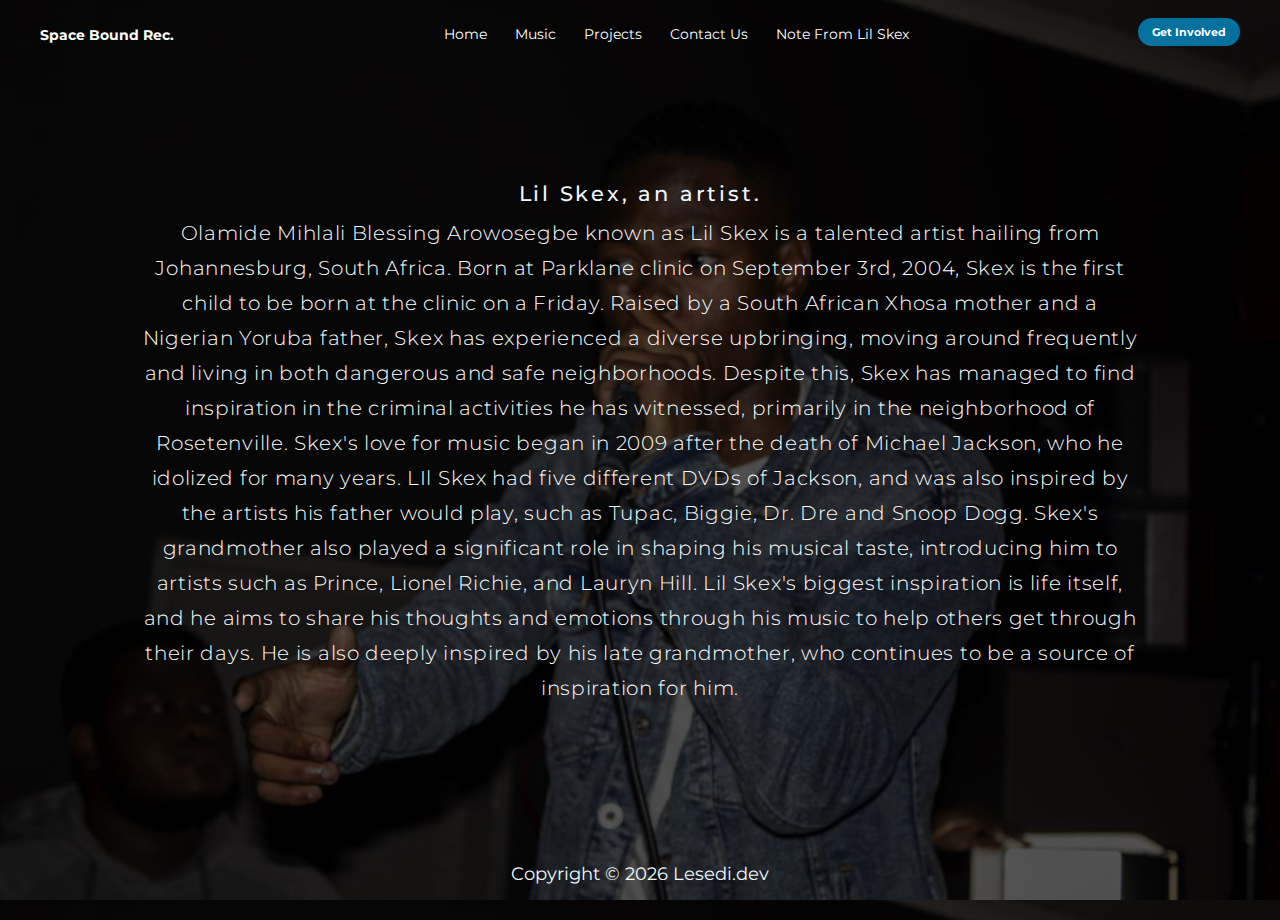
==== About.html @ d2c8c2b6 "Add files via upload" ====
<!DOCTYPE html>
<html lang="en">
<head>
    <meta charset="UTF-8">
    <meta name="viewport" content="width=device-width, initial-scale=1.0">
    <link rel="stylesheet" href="https://cdnjs.cloudflare.com/ajax/libs/font-awesome/6.5.2/css/all.min.css" integrity="sha512-SnH5WK+bZxgPHs44uWIX+LLJAJ9/2PkPKZ5QiAj6Ta86w+fsb2TkcmfRyVX3pBnMFcV7oQPJkl9QevSCWr3W6A==" crossorigin="anonymous" referrerpolicy="no-referrer" />
    <link rel="icon" type="image/x-icon" href="Images/iconn.png">
    <title>Lil Skex</title>
    <link rel="stylesheet" href="style.css">
</head>
<body align="center">
  <header>
    <div class="navbar">
      <div class="logo"><a href="Index.html">Space Bound Rec.</a></div>
          <ul class="links">
          <li><a href="Index.html">Home</a></li>
        <li><a href="Music.html">Music</a></li>
        <li><a href="Projects.html">Projects</a></li>
        <li><a href="Contact Us.html">Contact Us</a></li>
        <li><a href="Note from Lil Skex.html">Note From Lil Skex</a></li>
        </ul>
        <a href="Getinvolved.html" class="action_btn">Get Involved</a>
        <div class="toggle_btn">
        <i class="fa-solid fa-bars fa-xs" style="color: #ffffff;"></i>
        </div>
    </div>
    <div class="dropdown_menu">
      <li><a href="Index.html">Home</a></li>
      <li><a href="Music.html">Music</a></li>
      <li><a href="Projects.html">Projects</a></li>
      <li><a href="About.html">About</a></li>
      <li><a href="Contact Us.html">Contact Us</a></li>
      <li><a href="Note from Lil Skex.html">Note From Lil Skex</a></li>
      <li><a href="Getinvolved.html" class="action_btn">Get Involved</a></li>
    </div>
  </header>       
  
  <script>
    const toggleBtn= document.querySelector('.toggle_btn')
    const toggleBtnIcon= document.querySelector('.toggle_btn i')
    const dropDownMenu= document.querySelector('.dropdown_menu')
  
    toggleBtn.onclick = function (){
      dropDownMenu.classList.toggle('open')
      const isOpen = dropDownMenu.classList.contains('open')
  
      toggleBtnIcon.classList = isOpen
      ? 'fa-solid fa-xmark'
      : 'fa-solid fa-bars'
    }
  </script>
  <section id="about">
    <div class="about container">
        <div class="col-left">
          
        </div>
        <div class="col-right">
            
            <h2>Lil Skex, an artist.</h2>
            <p>Olamide Mihlali Blessing Arowosegbe known as Lil Skex is a talented artist hailing from Johannesburg, South Africa. Born at Parklane clinic on September 3rd, 2004, Skex is the first child to be born at the clinic on a Friday. Raised by a South African Xhosa mother and a Nigerian Yoruba father, Skex has experienced a diverse upbringing, moving around frequently and living in both dangerous and safe neighborhoods. Despite this, Skex has managed to find inspiration in the criminal activities he has witnessed, primarily in the neighborhood of Rosetenville.

                Skex's love for music began in 2009 after the death of Michael Jackson, who he idolized for many years. LIl Skex had five different DVDs of Jackson, and was also inspired by the artists his father would play, such as Tupac, Biggie, Dr. Dre and Snoop Dogg. Skex's grandmother also played a significant role in shaping his musical taste, introducing him to artists such as Prince, Lionel Richie, and Lauryn Hill.
                
                Lil Skex's biggest inspiration is life itself, and he aims to share his thoughts and emotions through his music to help others get through their days. He is also deeply inspired by his late grandmother, who continues to be a source of inspiration for him.</p>
        </div>
    </div>
</section>
<!---End About Section--->
 
</body>
<footer>
  Copyright &copy; <script>document.write(new Date().getFullYear())</script> Lesedi.dev
</footer>
</html>
---- style.css ----
@import url('https://fonts.googleapis.com/css2?family=Montserrat:wght@500&display=swap');
html{
    height: 100%;
    box-sizing: border-box;
    font-size: 14px;
    font-family: 'Montserrat', sans-serif;
    }
    a{
        text-decoration: none;
}
body {
    background-image: url(img/pic1.jpg);
    background-size: cover;
    background-position: center;
    color: aliceblue;
    font-size: 20px;
    position: relative;
    margin: 0;
    min-height: 100%;
    padding-bottom: 6.7rem;
    box-sizing: inherit;

  }
  
  li{
    list-style: none;
  }

  a{
    text-decoration: none;
    color: #fff;
    font-size: 1rem;
  }

  a:hover{
    color: rgba(0, 179, 255, 0.603);
  }
#hero h1{
    display: block;
    align-items: center;
    letter-spacing: 5px;
    line-height: 180px;
    font-size: 4rem;
}
  /* Header */
header{
   position: relative;
   padding:  0 2rem;
}

.navbar {
    width: 100%;
    max-width: 1200px;
    margin: 0 auto;
    display: flex;
    align-items: center;
    justify-content: space-between;
}

.navbar .links{
    display: flex;
    gap: 2rem;
}

.navbar .toggle_btn{
    font-size: 1,5rem;
    cursor: pointer;
    display: none
}

.navbar .logo{
    font-size: 1.5rem;
    font-weight: bold;
}
.action_btn{
    background-color:  rgba(0, 179, 255, 0.603);
    color: #fff;
    padding: 0.5rem 1rem;
    border: none;
    outline: none;
    border-radius: 20px;
    font-size: 0.8rem;
    font-weight: bold;
    cursor: pointer;
    transition: scale 0.2 ease;
}
.action_btn:hover{
    scale: 1.05;
    color: #fff;
}
.action_btn:active{
    scale: 0.95;
}

/* Dropdown menu */
.dropdown_menu{
    display: none;
    position: absolute;
    right: 2rem;
    top: 60px;
    height: 0;
    width: 300px;
    background: rgba(255, 255, 255, 0.1);
    backdrop-filter: blur(15px);
    border-radius: 10px;
    overflow: hidden;
    transition:  height .2s cubic-bezier(0.175, 0.885, 0.32, 1.275);
}
.dropdown_menu.open{
    height: 340px;
}
.dropdown_menu li{
    padding: 0.7rem;
    display: flex;
    align-items: center;
    justify-content: center;
}
.dropdown_menu .action_btn{
    width: 100%;
    display: flex;
    justify-content: center;
}
/* music Section */

.product{
    overflow: hidden;
    background:   rgba(1, 75, 106, 0.603);
    text-align: center;
    width: 240px;
    height: 340px;
    padding: 2rem;
    display: flex;
    flex-direction: column;
    align-items: center;
    justify-content: center;
    border-radius: 1.2rem;
    margin: 2rem;
}
.product:hover img{
    scale: 1.1;
}
.product:hover{
    box-shadow: 2px 2px rgba(1, 97, 137, 0.603);
}
.product img{
    height: 200px;
    transition: all 0.3s;
    margin: 1rem;
}
.product a:link, .product a:visited{
    color: #fff;
    display: inline-block;
    text-decoration: none;
    background-color:  rgba(0, 179, 255, 0.603);
    padding: .5rem .2rem;
    border-radius: 1rem;
    margin-top: 1rem;
    transition: all 0.2s;
}
.product a:hover{
    transform: scale(1.1);
}
#music .music{
    flex-direction: column;
    text-align: center;
    max-width: 1000px;
    margin: 0 auto;
    padding: 100px 0;
}
#music .music-top p{
    color: #fff;
    font-size: 1.4rem;
    margin-top: 5px;
    line-height: 2.5rem;
    font-weight: 300;
    letter-spacing: .05rem;
}
#music .music-top ul li{
    font-size: 8rem;
    margin-top: 5px;
    line-height: 4rem;
    font-weight: 500;
    letter-spacing: 0.5rem;
}
#music .ion-icon {
    font-size: 16px;
  }
 #music .cta{
    background-color:  rgba(0, 179, 255, 0.603);
    color: #fff;
    padding: 0.5rem 1rem;
    border: none;
    outline: none;
    border-radius: 20px;
    font-size: 1rem;
    font-weight: bold;
    cursor: pointer;
    transition: scale 0.2 ease;
 }
#music .cta:hover{
    scale: 1.05;
    color: #fff;
}
#music .cta:active{
    scale: 0.95;
}
#about .about{
    flex-direction: column-reverse;
    text-align: center;
    max-width: 1000px;
    margin: 0 auto;
    padding: 100px 20px;
}

#about .col-right{
    width: 100%;
}
#about .col-right h2{
    font-size: 1.5rem;
    font-weight: 500;
    letter-spacing: .2rem;
    margin-bottom: 10px;
}
#about .col-right p{
    color: #fff;
    font-size: 1.4rem;
    margin-top: 5px;
    line-height: 2.5rem;
    font-weight: 300;
    letter-spacing: .05rem;
}
/* Contact Section */

ion-icon {
    font-size: 32px;
  }
#contact .contact{
    flex-direction: column;
    max-width: 1200px;
    margin: 0 auto;
}
#contact .contact-items{
    width: 400px;
}
#contact .contact-item{
    width: 94%;
    padding: 20px;
    text-align: center;
    border-radius: 10px;
    padding: 30px;
    margin: 30px;
    display: flex;
    justify-content: center;
    align-items: center;
    flex-direction: column;
    box-shadow: 0px 0px 18px #fff;
}
#contact .contact-item:hover{
    box-shadow: 0px 0px 5px #fff;
    transition: .3 ease box-shadow;
}
#contact .contact-info h1{
    font-size: 2.5rem;
    font-weight: 500;
    margin-bottom: 5px;
}
#contact .contact-info h2{
    font-size: 1.3rem;
    line-height: 2rem;
    font-weight: 500;
}
contact .
/* End Contact Section */

/* Gallery */
.all-pic{
    display: flex;
    align-items: center;
    justify-content: center;
    flex-wrap: wrap;
}
.pic{
    overflow: hidden;
    background:   rgba(1, 75, 106, 0.603);
    text-align: center;
    width: 400px;
    height: 420px;
    padding: 2rem;
    display: flex;
    flex-direction: column;
    align-items: center;
    justify-content: center;
    border-radius: 1.2rem;
    margin: 2rem;
}
.pic:hover img{
    scale: 1.1;
}
.pic:hover{
    box-shadow: 2px 2px rgba(1, 97, 137, 0.603);
}
.pic img{
    height: 200px;
    transition: all 0.3s;
    margin: 1rem;
}
/* Get involved */
.Get-involved{
    color:  #04ddfe;
    font-family: 'Permanent Marker', cursive;
    font-size: 3rem;
    line-height: 0.8rem;
    text-align: center;
}


form {
    overflow: hidden;
    background:   rgba(1, 75, 106, 0.603);
    text-align: center;
    height: 260px;
    padding: 2rem;
    display: flex;
    flex-direction: column;
    align-items: center;
    justify-content: center;
    border-radius: 1.2rem;
    margin: 2rem;
    box-shadow: 0 40px 50px -50px #1f9fb2;

}
form input{
    display: block;
    width: 100%;
    border-radius: 12px;
    background: #cdd4e0;
    transition: 0.5s;
   
}
form input:focus{
    outline: none;
    box-shadow: 0px 10px 30px #1f9fb2;
    filter: contrast(89%);
}
form label{
    color: #fff;
    font-weight: bold;
    display: inline-block;

}  
 form .btn, select{
    max-width: 100px;
    height: auto;
    background: #cdd4e0;
    border: rgba(1, 75, 106, 0.603) 2px solid;
    border-radius: 45px;
    font-weight: bold;
    line-height: normal;
  
}

.Get-involved{
    color:  #04ddfe;
    font-family: 'Permanent Marker', cursive;
    font-size: 3rem;
    line-height: 0.8rem;
    text-align: center;
}


.form {
    overflow: hidden;
    background:   rgba(1, 75, 106, 0.603);
    padding: 30px 40px;
    display: flex;
    flex-direction: column;
    align-items: center;
    justify-content: center;
    border-radius: 1.2rem;
    margin: 2rem;
    

}

.form-control label{
    color: #fff;
    font-weight: bold;
    display: inline-block;
    margin-bottom: 5px;

}  
 form .btn, select{
    max-width: 100px;
    height: auto;
    background: #cdd4e0;
    border: rgba(1, 75, 106, 0.603) 2px solid;
    border-radius: 45px;
    font-weight: bold;
    line-height: normal;
  
}
.form-control{
    margin-bottom: 10px;
    padding-bottom: 20px;
    position: relative;
}
.form-control input {
	border: 2px solid #f0f0f0;
	border-radius: 4px;
	display: block;
	font-family: inherit;
	font-size: 14px;
	padding: 2px;
    width: 100%;
	
}
.form-control input:focus {
	outline: 0;
	border-color: #777;
}

.form-control.success input {
	border-color: #2ecc71;
}

.form-control.error input {
	border-color: #e74c3c;
}

.form-control i {
	visibility: hidden;
	position: absolute;
	top: 40px;
	right: 10px;
}

.form-control.success i.fa-check-circle {
	color: #2ecc71;
	visibility: visible;
}

.form-control.error i.fa-exclamation-circle {
	color: #e74c3c;
	visibility: visible;
}

.form-control small {
	color: #e74c3c;
	position: absolute;
	bottom: 0;
	left: 0;
	visibility: hidden;
}

.form-control.error small {
	visibility: visible;
}

.form button {
	background-color:  rgba(0, 179, 255, 0.603);
	border: 2px solid  rgba(0, 179, 255, 0.603);
	border-radius: 4px;
	color: #fff;
	display: block;
	font-family: inherit;
	font-size: 16px;
	padding: 5px;
	margin-top: 20px;
	width: 40%;
}
/* Projetcs */
.proj{
    display: flex;
    justify-content: center;
    flex-wrap: wrap;
}
.nepe{
    background: rgba(0, 179, 255, 0.603);
    width: 290px;
    height: 620px;
    margin: 10px;
    border-radius: 15px;
}
.nepe h2{
    padding: 5px;
}
.nepe p{
    padding: 5px;
    
}
.nepe-image{
    background-color: red ;
    height: 170px;
    margin-bottom: 15px;
    background-size: cover;
    border-radius: 15px 15px 0 0;
}
.n1{
    background-image: url(Images/follow3.png);

}
.n2{
    background-image: url(Images/done.png);
}
.n3{
    background-image: url(Images/hi.png);
}
.n4{
    background-image: url(Images/love.png);
}
/* End */
/* Footer */
footer{
    font-size: 18px;
    text-align: center;
    position: absolute;
    padding: 35px;
    right: 0;
    left: 0;
    bottom: 0;
}
/* Responsive design */
@media(max-width: 959px){
    .navbar .links,
    .navbar .action_btn {
        display: none;
    }

    .navbar .toggle_btn{
        display: block;
    }
    .dropdown_menu{
        display: block;
    }
}
@media (max-width: 959px){
    .dropdown_menu{
        left: 2rem;
        width: unset;
    }
    #contact .contact-items{
        width: 200px;
    }
    #music .cta{
        padding: 0.2rem 0.8rem;
}
}
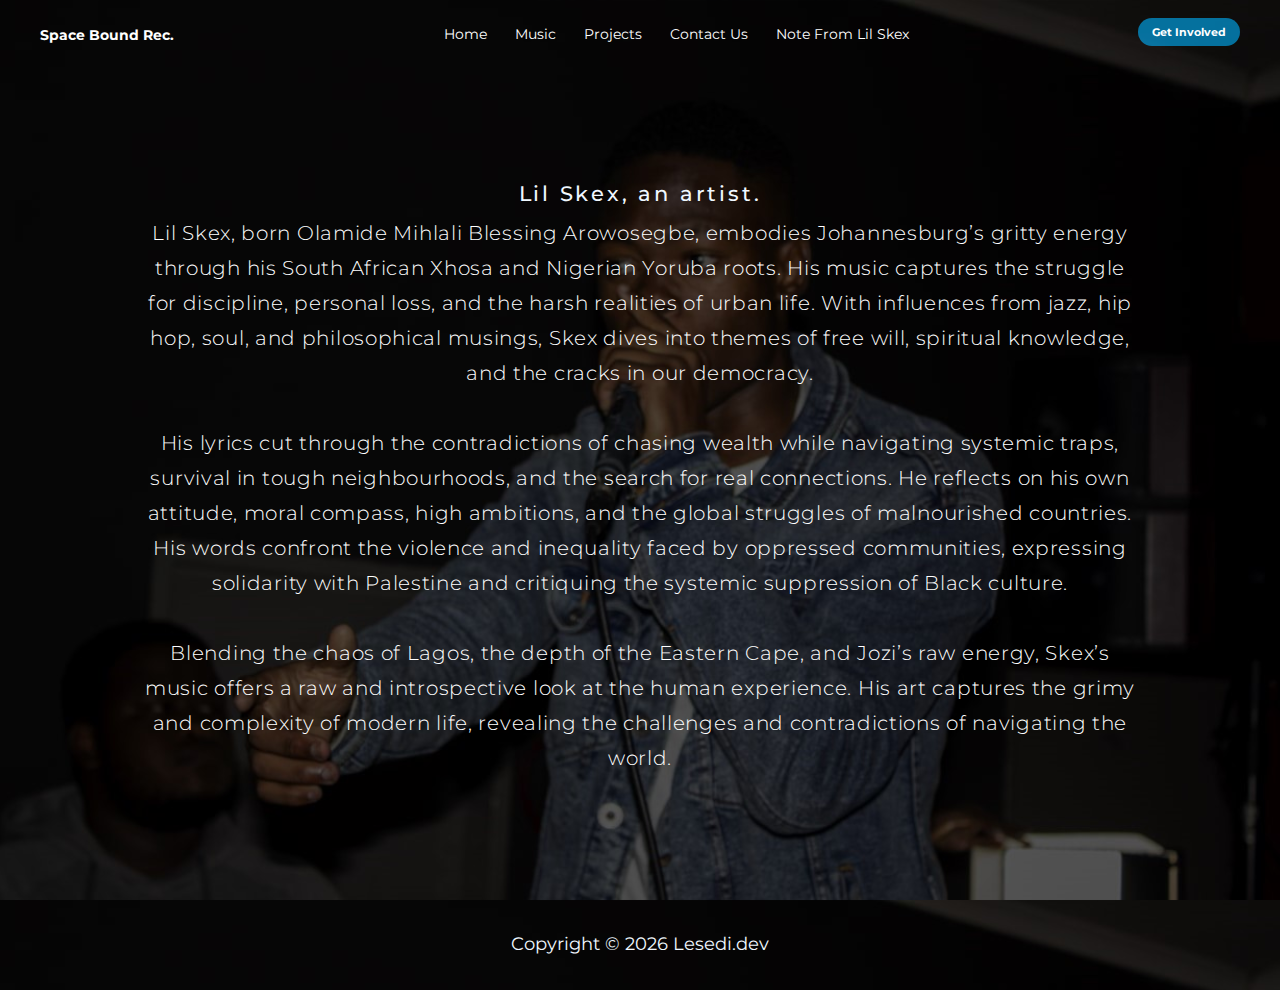
==== commit 9978e12f: "Update About.html" ====
--- a/About.html
+++ b/About.html
@@ -11,9 +11,9 @@
 <body align="center">
   <header>
     <div class="navbar">
-      <div class="logo"><a href="Index.html">Space Bound Rec.</a></div>
+      <div class="logo"><a href="index.html">Space Bound Rec.</a></div>
           <ul class="links">
-          <li><a href="Index.html">Home</a></li>
+          <li><a href="index.html">Home</a></li>
         <li><a href="Music.html">Music</a></li>
         <li><a href="Projects.html">Projects</a></li>
         <li><a href="Contact Us.html">Contact Us</a></li>
@@ -25,7 +25,7 @@
         </div>
     </div>
     <div class="dropdown_menu">
-      <li><a href="Index.html">Home</a></li>
+      <li><a href="index.html">Home</a></li>
       <li><a href="Music.html">Music</a></li>
       <li><a href="Projects.html">Projects</a></li>
       <li><a href="About.html">About</a></li>
@@ -57,11 +57,12 @@
         <div class="col-right">
             
             <h2>Lil Skex, an artist.</h2>
-            <p>Olamide Mihlali Blessing Arowosegbe known as Lil Skex is a talented artist hailing from Johannesburg, South Africa. Born at Parklane clinic on September 3rd, 2004, Skex is the first child to be born at the clinic on a Friday. Raised by a South African Xhosa mother and a Nigerian Yoruba father, Skex has experienced a diverse upbringing, moving around frequently and living in both dangerous and safe neighborhoods. Despite this, Skex has managed to find inspiration in the criminal activities he has witnessed, primarily in the neighborhood of Rosetenville.
-
-                Skex's love for music began in 2009 after the death of Michael Jackson, who he idolized for many years. LIl Skex had five different DVDs of Jackson, and was also inspired by the artists his father would play, such as Tupac, Biggie, Dr. Dre and Snoop Dogg. Skex's grandmother also played a significant role in shaping his musical taste, introducing him to artists such as Prince, Lionel Richie, and Lauryn Hill.
-                
-                Lil Skex's biggest inspiration is life itself, and he aims to share his thoughts and emotions through his music to help others get through their days. He is also deeply inspired by his late grandmother, who continues to be a source of inspiration for him.</p>
+            <p>Lil Skex, born Olamide Mihlali Blessing Arowosegbe, embodies Johannesburg’s gritty energy through his South African Xhosa and Nigerian Yoruba roots. His music captures the struggle for discipline, personal loss, and the harsh realities of urban life. With influences from jazz, hip hop, soul, and philosophical musings, Skex dives into themes of free will, spiritual knowledge, and the cracks in our democracy.<br>
+            <br>
+               His lyrics cut through the contradictions of chasing wealth while navigating systemic traps, survival in tough neighbourhoods, and the search for real connections. He reflects on his own attitude, moral compass, high ambitions, and the global struggles of malnourished countries. His words confront the violence and inequality faced by oppressed communities, expressing solidarity with Palestine and critiquing the systemic suppression of Black culture.<br>
+                <br>
+                Blending the chaos of Lagos, the depth of the Eastern Cape, and Jozi’s raw energy, Skex’s music offers a raw and introspective look at the human experience. His art captures the grimy and complexity of modern life, revealing the challenges and contradictions of navigating the world.
+            </p>
         </div>
     </div>
 </section>
@@ -71,4 +72,4 @@
 <footer>
   Copyright &copy; <script>document.write(new Date().getFullYear())</script> Lesedi.dev
 </footer>
-</html>+</html>
--- a/style.css
+++ b/style.css
@@ -105,6 +105,8 @@
     border-radius: 10px;
     overflow: hidden;
     transition:  height .2s cubic-bezier(0.175, 0.885, 0.32, 1.275);
+	z-index: 1000;
+	margin-bottom: 20px;
 }
 .dropdown_menu.open{
     height: 340px;
@@ -318,7 +320,7 @@
     overflow: hidden;
     background:   rgba(1, 75, 106, 0.603);
     text-align: center;
-    height: 260px;
+    height: 320px;
     padding: 2rem;
     display: flex;
     flex-direction: column;
@@ -335,6 +337,9 @@
     border-radius: 12px;
     background: #cdd4e0;
     transition: 0.5s;
+	position: relative;
+	z-index: 1;
+	margin-bottom: 20px;
    
 }
 form input:focus{
@@ -371,6 +376,7 @@
 .form {
     overflow: hidden;
     background:   rgba(1, 75, 106, 0.603);
+	height: 320px;
     padding: 30px 40px;
     display: flex;
     flex-direction: column;
@@ -544,4 +550,4 @@
     #music .cta{
         padding: 0.2rem 0.8rem;
 }
-}+}
